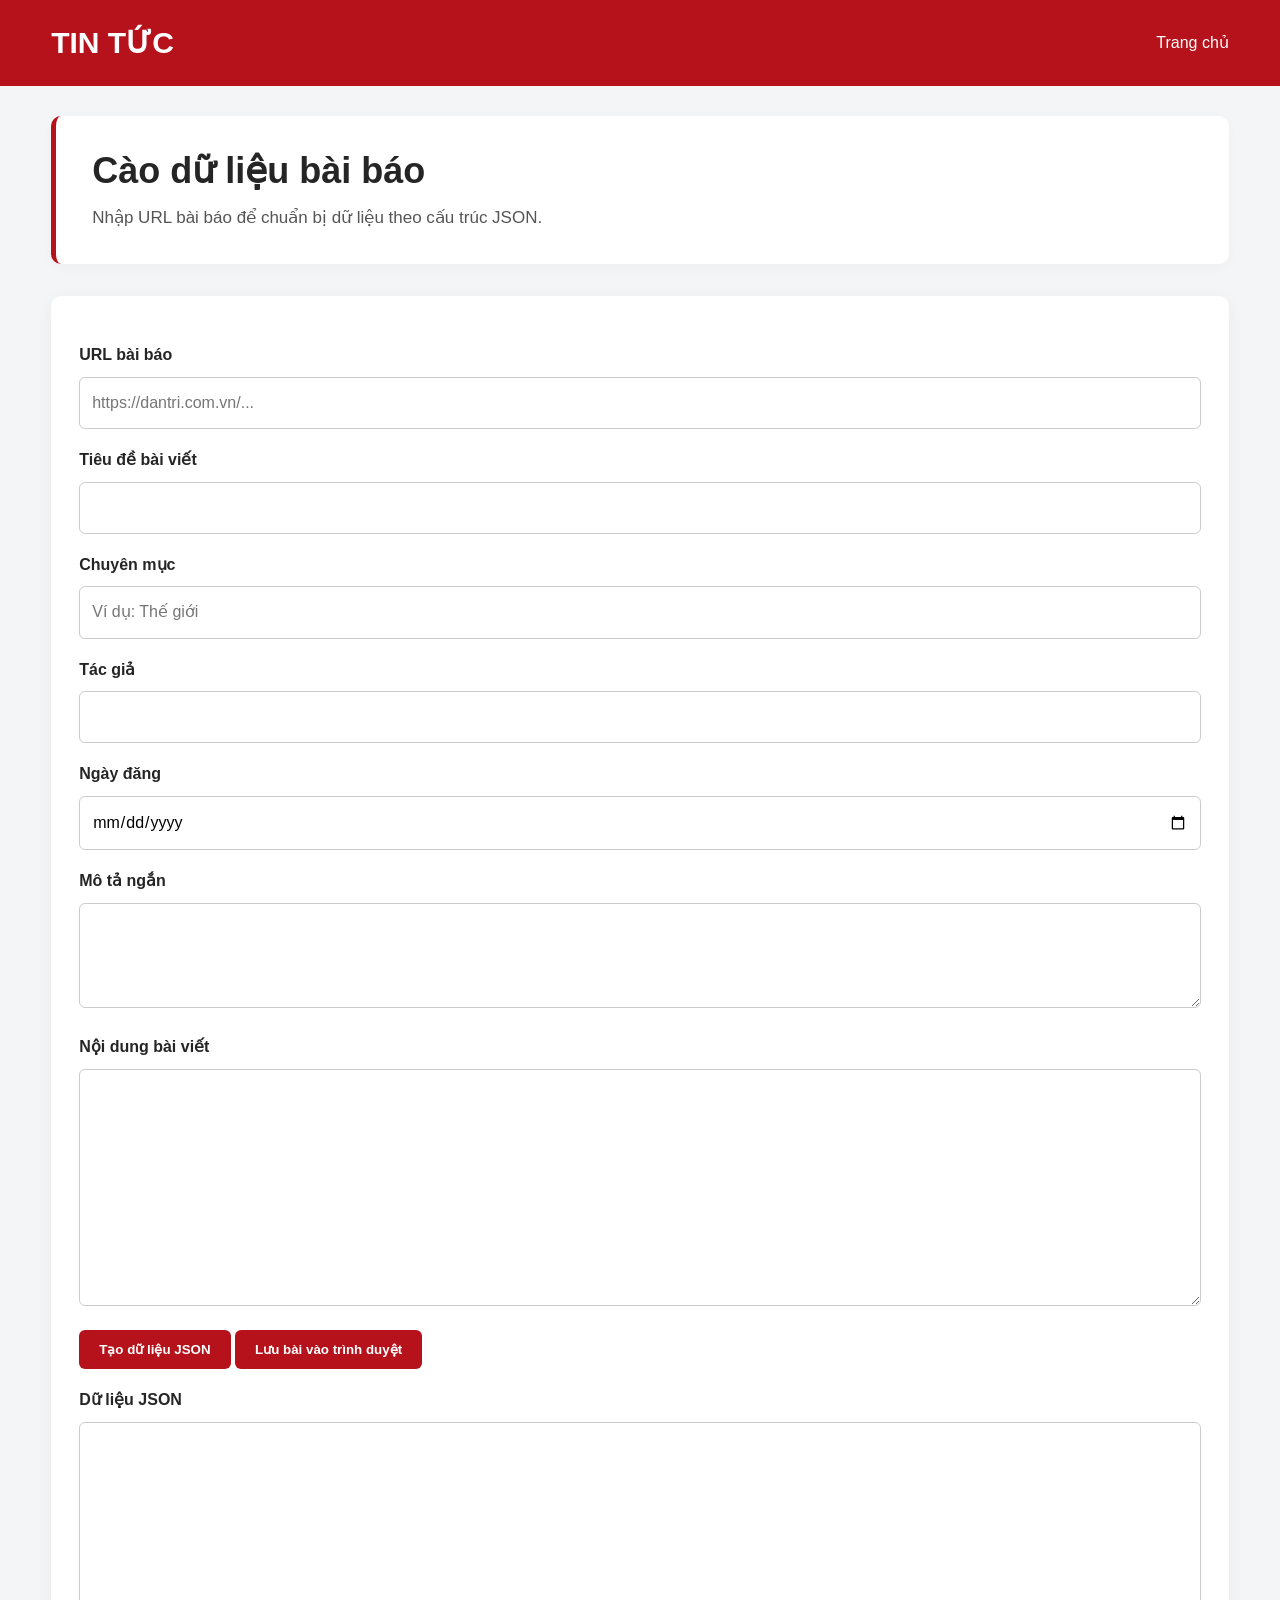
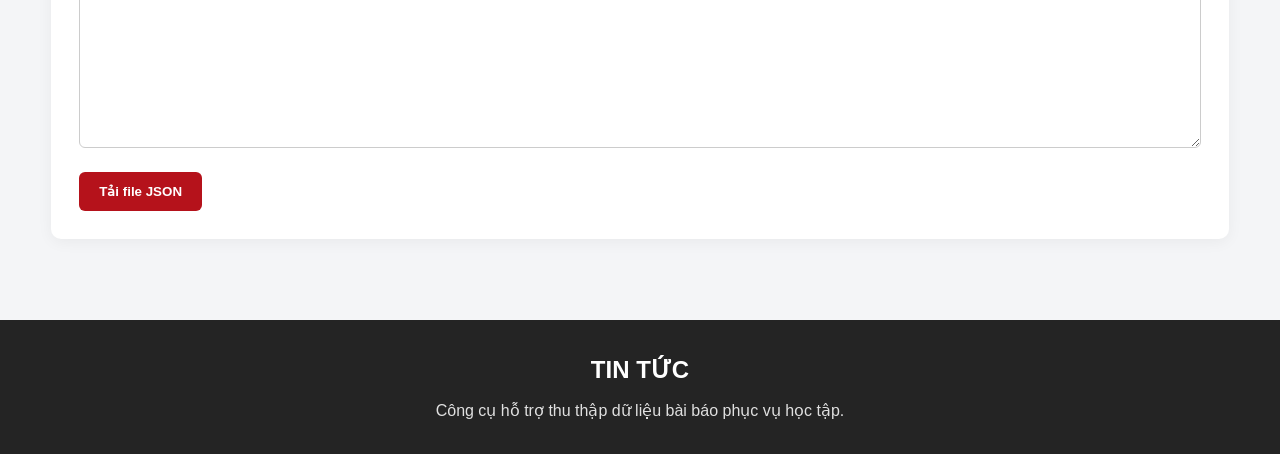
==== crawler.html @ 5439f524 "Create crawler.html" ====
<!DOCTYPE html>
<html lang="vi">
<head>
  <meta charset="UTF-8">
  <meta name="viewport" content="width=device-width, initial-scale=1.0">
  <title>Cào dữ liệu | TIN TỨC</title>
  <link rel="stylesheet" href="css/style.css">
  <style>
    .crawler-panel {
      background: white;
      padding: 28px;
      border-radius: 10px;
      box-shadow: 0 3px 15px #0000000d;
    }

    .crawler-panel label {
      display: block;
      font-weight: bold;
      margin: 18px 0 8px;
    }

    .crawler-panel input,
    .crawler-panel textarea {
      width: 100%;
      padding: 12px;
      border: 1px solid #ccc;
      border-radius: 6px;
      font: inherit;
    }

    .crawler-panel button {
      margin-top: 16px;
      padding: 12px 20px;
      background: #b5121b;
      color: white;
      border: 0;
      border-radius: 6px;
      cursor: pointer;
      font-weight: bold;
    }

    .crawler-panel button:hover {
      background: #920e16;
    }

    #crawlerStatus {
      margin-top: 16px;
      white-space: pre-wrap;
      overflow-wrap: anywhere;
    }

    #jsonPreview {
      min-height: 220px;
      font-family: monospace;
    }
  </style>
</head>
<body>
  <header class="site-header">
    <div class="container">
      <a class="logo" href="index.html">TIN TỨC</a>
      <nav><a href="index.html" style="color:white">Trang chủ</a></nav>
    </div>
  </header>

  <main class="container">
    <section class="welcome">
      <h1>Cào dữ liệu bài báo</h1>
      <p>Nhập URL bài báo để chuẩn bị dữ liệu theo cấu trúc JSON.</p>
    </section>

    <section class="crawler-panel">
      <form id="crawlerForm">
        <label for="articleUrl">URL bài báo</label>
        <input
          id="articleUrl"
          type="url"
          placeholder="https://dantri.com.vn/..."
          required
        >

        <label for="articleTitle">Tiêu đề bài viết</label>
        <input id="articleTitle" type="text" required>

        <label for="articleCategory">Chuyên mục</label>
        <input
          id="articleCategory"
          type="text"
          placeholder="Ví dụ: Thế giới"
          required
        >

        <label for="articleAuthor">Tác giả</label>
        <input id="articleAuthor" type="text">

        <label for="articleDate">Ngày đăng</label>
        <input id="articleDate" type="date">

        <label for="articleExcerpt">Mô tả ngắn</label>
        <textarea id="articleExcerpt" rows="3"></textarea>

        <label for="articleContent">Nội dung bài viết</label>
        <textarea id="articleContent" rows="8"></textarea>

        <button type="submit">Tạo dữ liệu JSON</button>
        <button type="button" id="saveArticle">Lưu bài vào trình duyệt</button>
      </form>

      <p id="crawlerStatus" role="status"></p>

      <label for="jsonPreview">Dữ liệu JSON</label>
      <textarea id="jsonPreview" rows="14" readonly></textarea>

      <button type="button" id="downloadJson">Tải file JSON</button>
    </section>
  </main>

  <footer class="site-footer">
    <div class="container">
      <h2>TIN TỨC</h2>
      <p>Công cụ hỗ trợ thu thập dữ liệu bài báo phục vụ học tập.</p>
    </div>
  </footer>

  <script src="js/crawler.js"></script>
</body>
</html>
---- css/style.css ----
* {
  box-sizing: border-box;
  margin: 0;
  padding: 0;
}

:root {
  --primary: #b5121b;
  --primary-dark: #920e16;
  --background: #f4f5f7;
  --white: #ffffff;
  --text: #252525;
  --muted: #6b7280;
  --border: #e5e7eb;
}

body {
  font-family: Arial, Helvetica, sans-serif;
  line-height: 1.65;
  color: var(--text);
  background: var(--background);
}

a {
  color: inherit;
  text-decoration: none;
}

a:hover {
  color: var(--primary);
}

.container {
  width: min(1200px, 92%);
  margin: 0 auto;
}

/* HEADER */
.site-header {
  background: var(--primary);
  color: var(--white);
  padding: 18px 0;
}

.site-header .container {
  display: flex;
  justify-content: space-between;
  align-items: center;
  gap: 28px;
}

.logo {
  font-size: 30px;
  font-weight: 800;
  color: white;
  white-space: nowrap;
}

.logo:hover {
  color: white;
}

.site-header nav {
  display: flex;
  align-items: center;
}

#categoryMenu {
  display: flex;
  align-items: center;
  flex-wrap: wrap;
  gap: 6px;
  list-style: none;
}

#categoryMenu > li {
  position: relative;
}

#categoryMenu > li > a {
  display: block;
  color: white;
  padding: 10px 13px;
  border-radius: 5px;
  font-weight: 700;
}

#categoryMenu > li > a:hover {
  background: var(--primary-dark);
  color: white;
}

/* MENU CON */
#categoryMenu .submenu {
  display: none;
  position: absolute;
  top: 100%;
  left: 0;
  z-index: 20;
  min-width: 220px;
  list-style: none;
  background: white;
  box-shadow: 0 5px 18px #00000020;
  border-radius: 6px;
  padding: 8px 0;
}

#categoryMenu li:hover > .submenu {
  display: block;
}

#categoryMenu .submenu a {
  display: block;
  color: var(--text);
  padding: 9px 15px;
  white-space: nowrap;
}

#categoryMenu .submenu a:hover {
  background: #fcebed;
  color: var(--primary);
}

/* MAIN */
main.container {
  padding-top: 30px;
  padding-bottom: 45px;
}

.welcome {
  background: white;
  padding: 32px 36px;
  margin-bottom: 32px;
  border-radius: 10px;
  border-left: 5px solid var(--primary);
  box-shadow: 0 3px 12px #00000008;
}

.welcome h1 {
  font-size: clamp(26px, 3vw, 36px);
  line-height: 1.3;
  margin-bottom: 10px;
}

.welcome p {
  color: #555;
  font-size: 17px;
}

section {
  margin-bottom: 36px;
}

section h2 {
  font-size: 25px;
  line-height: 1.4;
  margin-bottom: 20px;
  padding-left: 13px;
  border-left: 5px solid var(--primary);
}

/* DANH SACH BAI VIET */
.featured-posts {
  display: grid;
  grid-template-columns: 2fr 1fr;
  gap: 20px;
  align-items: stretch;
}

.post-list {
  display: grid;
  grid-template-columns: 1fr;
  gap: 16px;
}

.post-card {
  min-width: 0;
  padding: 22px;
  background: white;
  border: 1px solid var(--border);
  border-radius: 9px;
  box-shadow: 0 3px 10px #00000006;
  overflow-wrap: anywhere;
  transition: transform 0.2s, box-shadow 0.2s;
}

.post-card:hover {
  transform: translateY(-3px);
  box-shadow: 0 7px 20px #00000012;
}

.post-card h3 {
  font-size: 20px;
  line-height: 1.45;
  margin-bottom: 10px;
}

.post-card h3 a:hover {
  color: var(--primary);
}

.post-card p {
  margin-top: 7px;
}

.post-date,
.post-category {
  font-size: 14px;
  color: var(--muted);
}

.post-excerpt {
  margin-top: 12px !important;
}

/* TRANG CHI TIET */
.article-detail {
  background: white;
  padding: clamp(22px, 5vw, 48px);
  border-radius: 10px;
  box-shadow: 0 3px 15px #00000008;
}

.article-detail h1 {
  font-size: clamp(27px, 4vw, 38px);
  line-height: 1.35;
  margin: 15px 0;
}

.article-detail .article-content {
  margin-top: 28px;
  font-size: 18px;
  line-height: 1.9;
  white-space: pre-line;
}

/* FOOTER */
.site-footer {
  background: #242424;
  color: white;
  padding: 30px 0;
  text-align: center;
}

.site-footer h2 {
  margin-bottom: 8px;
}

.site-footer p {
  margin-top: 6px;
  color: #e0e0e0;
}

/* TABLET VA DIEN THOAI */
@media (max-width: 768px) {
  .site-header .container {
    flex-direction: column;
    align-items: flex-start;
    gap: 12px;
  }

  #categoryMenu {
    gap: 3px;
  }

  #categoryMenu > li > a {
    padding: 8px 9px;
  }

  #categoryMenu .submenu {
    position: static;
    box-shadow: none;
    border-radius: 0;
    padding-left: 10px;
  }

  #categoryMenu li:hover > .submenu {
    display: block;
  }

  .featured-posts {
    grid-template-columns: 1fr;
  }

  .welcome {
    padding: 24px;
  }

  section h2 {
    font-size: 22px;
  }

  .post-card {
    padding: 18px;
  }
}

@media (max-width: 480px) {
  .container {
    width: 94%;
  }

  .logo {
    font-size: 26px;
  }

  #categoryMenu {
    gap: 2px;
  }

  #categoryMenu > li > a {
    padding: 7px;
    font-size: 14px;
  }

  .welcome {
    padding: 20px;
  }

  .post-card h3 {
    font-size: 18px;
  }
}
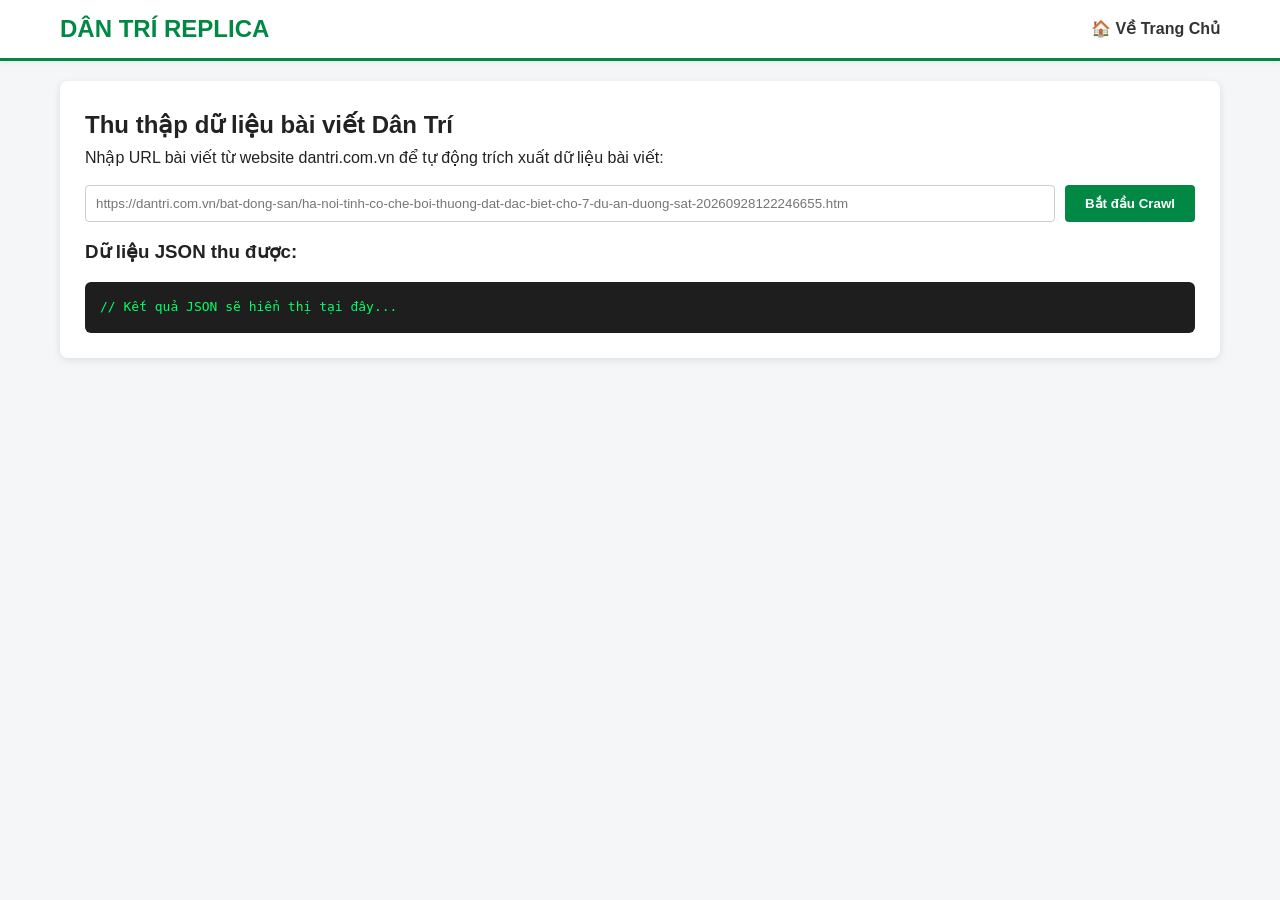
==== commit 2dfb158a: "Update crawler.html" ====
--- a/crawler.html
+++ b/crawler.html
@@ -1,128 +1,93 @@
-
 <!DOCTYPE html>
 <html lang="vi">
 <head>
   <meta charset="UTF-8">
   <meta name="viewport" content="width=device-width, initial-scale=1.0">
-  <title>Cào dữ liệu | TIN TỨC</title>
+  <title>Công cụ Crawler Dân Trí</title>
   <link rel="stylesheet" href="css/style.css">
   <style>
-    .crawler-panel {
-      background: white;
-      padding: 28px;
-      border-radius: 10px;
-      box-shadow: 0 3px 15px #0000000d;
-    }
-
-    .crawler-panel label {
-      display: block;
-      font-weight: bold;
-      margin: 18px 0 8px;
-    }
-
-    .crawler-panel input,
-    .crawler-panel textarea {
-      width: 100%;
-      padding: 12px;
-      border: 1px solid #ccc;
-      border-radius: 6px;
-      font: inherit;
-    }
-
-    .crawler-panel button {
-      margin-top: 16px;
-      padding: 12px 20px;
-      background: #b5121b;
-      color: white;
-      border: 0;
-      border-radius: 6px;
-      cursor: pointer;
-      font-weight: bold;
-    }
-
-    .crawler-panel button:hover {
-      background: #920e16;
-    }
-
-    #crawlerStatus {
-      margin-top: 16px;
-      white-space: pre-wrap;
-      overflow-wrap: anywhere;
-    }
-
-    #jsonPreview {
-      min-height: 220px;
-      font-family: monospace;
-    }
+    .crawler-box { background: #fff; padding: 25px; border-radius: 8px; box-shadow: 0 2px 8px rgba(0,0,0,0.1); }
+    .input-group { display: flex; gap: 10px; margin-top: 15px; }
+    .input-group input { flex: 1; padding: 10px; border: 1px solid #ccc; border-radius: 4px; }
+    .btn { background: var(--primary-color); color: #fff; border: none; padding: 10px 20px; cursor: pointer; border-radius: 4px; font-weight: bold; }
+    .btn:hover { background: #006633; }
+    pre { background: #1e1e1e; color: #00ff66; padding: 15px; border-radius: 6px; overflow-x: auto; margin-top: 15px; max-height: 400px; }
   </style>
 </head>
 <body>
-  <header class="site-header">
-    <div class="container">
-      <a class="logo" href="index.html">TIN TỨC</a>
-      <nav><a href="index.html" style="color:white">Trang chủ</a></nav>
+
+  <header>
+    <div class="header-container">
+      <a href="index.html" class="logo">DÂN TRÍ REPLICA</a>
+      <a href="index.html" style="color: #333; text-decoration: none; font-weight: bold;">🏠 Về Trang Chủ</a>
     </div>
   </header>
 
   <main class="container">
-    <section class="welcome">
-      <h1>Cào dữ liệu bài báo</h1>
-      <p>Nhập URL bài báo để chuẩn bị dữ liệu theo cấu trúc JSON.</p>
-    </section>
+    <div class="crawler-box">
+      <h2>Thu thập dữ liệu bài viết Dân Trí</h2>
+      <p>Nhập URL bài viết từ website dantri.com.vn để tự động trích xuất dữ liệu bài viết:</p>
+      
+      <div class="input-group">
+        <input type="text" id="crawl-url" placeholder="https://dantri.com.vn/bat-dong-san/ha-noi-tinh-co-che-boi-thuong-dat-dac-biet-cho-7-du-an-duong-sat-20260928122246655.htm">
+        <button class="btn" onclick="handleCrawl()">Bắt đầu Crawl</button>
+      </div>
 
-    <section class="crawler-panel">
-      <form id="crawlerForm">
-        <label for="articleUrl">URL bài báo</label>
-        <input
-          id="articleUrl"
-          type="url"
-          placeholder="https://dantri.com.vn/..."
-          required
-        >
+      <div id="status" style="margin-top: 15px; font-weight: bold;"></div>
 
-        <label for="articleTitle">Tiêu đề bài viết</label>
-        <input id="articleTitle" type="text" required>
+      <h3>Dữ liệu JSON thu được:</h3>
+      <pre id="json-result">// Kết quả JSON sẽ hiển thị tại đây...</pre>
 
-        <label for="articleCategory">Chuyên mục</label>
-        <input
-          id="articleCategory"
-          type="text"
-          placeholder="Ví dụ: Thế giới"
-          required
-        >
-
-        <label for="articleAuthor">Tác giả</label>
-        <input id="articleAuthor" type="text">
-
-        <label for="articleDate">Ngày đăng</label>
-        <input id="articleDate" type="date">
-
-        <label for="articleExcerpt">Mô tả ngắn</label>
-        <textarea id="articleExcerpt" rows="3"></textarea>
-
-        <label for="articleContent">Nội dung bài viết</label>
-        <textarea id="articleContent" rows="8"></textarea>
-
-        <button type="submit">Tạo dữ liệu JSON</button>
-        <button type="button" id="saveArticle">Lưu bài vào trình duyệt</button>
-      </form>
-
-      <p id="crawlerStatus" role="status"></p>
-
-      <label for="jsonPreview">Dữ liệu JSON</label>
-      <textarea id="jsonPreview" rows="14" readonly></textarea>
-
-      <button type="button" id="downloadJson">Tải file JSON</button>
-    </section>
+      <button class="btn" id="save-btn" style="display: none; margin-top: 15px;" onclick="saveToLocalStorage()">Lưu bài viết vào LocalStorage</button>
+    </div>
   </main>
 
-  <footer class="site-footer">
-    <div class="container">
-      <h2>TIN TỨC</h2>
-      <p>Công cụ hỗ trợ thu thập dữ liệu bài báo phục vụ học tập.</p>
-    </div>
-  </footer>
+  <script src="js/crawler.js"></script>
+  <script>
+    let currentCrawledData = null;
 
-  <script src="js/crawler.js"></script>
+    async function handleCrawl() {
+      const url = document.getElementById('crawl-url').value.trim();
+      const status = document.getElementById('status');
+      const resultBox = document.getElementById('json-result');
+      const saveBtn = document.getElementById('save-btn');
+
+      if (!url) {
+        alert('Vui lòng nhập URL!');
+        return;
+      }
+
+      status.innerText = '⏳ Đang cào dữ liệu từ Dân Trí...';
+      status.style.color = '#e67e22';
+
+      try {
+        currentCrawledData = await crawlDantriArticle(url);
+        resultBox.innerText = JSON.stringify(currentCrawledData, null, 2);
+        status.innerText = '✅ Cào dữ liệu thành công!';
+        status.style.color = '#27ae60';
+        saveBtn.style.display = 'inline-block';
+      } catch (err) {
+        status.innerText = '❌ Lỗi khi cào dữ liệu. Vui lòng kiểm tra lại URL hoặc kết nối internet.';
+        status.style.color = '#c0392b';
+        console.error(err);
+      }
+    }
+
+    function saveToLocalStorage() {
+      if (!currentCrawledData) return;
+
+      let articles = JSON.parse(localStorage.getItem('articles')) || [];
+      // Kiểm tra trùng lặp
+      const index = articles.findIndex(a => a.id === currentCrawledData.id);
+      if (index !== -1) {
+        articles[index] = currentCrawledData;
+      } else {
+        articles.unshift(currentCrawledData);
+      }
+
+      localStorage.setItem('articles', JSON.stringify(articles));
+      alert('Đã lưu bài viết thành công vào LocalStorage!');
+    }
+  </script>
 </body>
 </html>
--- a/css/style.css
+++ b/css/style.css
@@ -1,324 +1,75 @@
-
-* {
-  box-sizing: border-box;
-  margin: 0;
-  padding: 0;
+:root {
+  --primary-color: #008844;
+  --text-color: #222;
+  --bg-color: #f4f6f8;
+  --card-bg: #fff;
+  --border-color: #e0e0e0;
 }
 
-:root {
-  --primary: #b5121b;
-  --primary-dark: #920e16;
-  --background: #f4f5f7;
-  --white: #ffffff;
-  --text: #252525;
-  --muted: #6b7280;
-  --border: #e5e7eb;
+* { box-sizing: border-box; margin: 0; padding: 0; }
+body { font-family: 'Segoe UI', Tahoma, Geneva, Verdana, sans-serif; background-color: var(--bg-color); color: var(--text-color); line-height: 1.6; }
+
+/* Header & Navigation */
+header { background-color: #fff; border-bottom: 3px solid var(--primary-color); position: sticky; top: 0; z-index: 1000; box-shadow: 0 2px 5px rgba(0,0,0,0.05); }
+.header-container { max-width: 1200px; margin: 0 auto; display: flex; align-items: center; justify-content: space-between; padding: 10px 20px; }
+.logo { font-size: 24px; font-weight: bold; color: var(--primary-color); text-decoration: none; }
+
+.navbar { display: flex; list-style: none; background: #fff; }
+.navbar li { position: relative; }
+.navbar a { display: block; padding: 12px 16px; color: #333; text-decoration: none; font-weight: 600; font-size: 15px; }
+.navbar a:hover { color: var(--primary-color); background-color: #f0f7f3; }
+
+/* Submenu */
+.navbar li .dropdown { display: none; position: absolute; top: 100%; left: 0; background: #fff; min-width: 200px; box-shadow: 0 4px 8px rgba(0,0,0,0.1); list-style: none; z-index: 10; }
+.navbar li:hover .dropdown { display: block; }
+
+/* Container */
+.container { max-width: 1200px; margin: 20px auto; padding: 0 20px; }
+
+/* Top Section (3 bài viết mới nhất) */
+.top-section { display: grid; grid-template-columns: 2fr 1fr; gap: 20px; margin-bottom: 30px; }
+.featured-post { background: var(--card-bg); border-radius: 8px; overflow: hidden; box-shadow: 0 2px 6px rgba(0,0,0,0.05); cursor: pointer; }
+.featured-post img { width: 100%; height: 280px; object-fit: cover; }
+.featured-post .info { padding: 15px; }
+.featured-post h2 { font-size: 20px; margin-bottom: 10px; color: #111; }
+
+.side-posts { display: flex; flex-direction: column; gap: 15px; }
+.side-post-card { background: var(--card-bg); padding: 12px; border-radius: 8px; display: flex; gap: 10px; box-shadow: 0 2px 6px rgba(0,0,0,0.05); cursor: pointer; }
+.side-post-card img { width: 100px; height: 75px; object-fit: cover; border-radius: 4px; }
+.side-post-card h3 { font-size: 14px; line-height: 1.4; }
+
+/* General Post List */
+.section-title { font-size: 20px; font-weight: bold; margin-bottom: 15px; border-left: 4px solid var(--primary-color); padding-left: 10px; color: var(--primary-color); }
+.post-list { display: flex; flex-direction: column; gap: 15px; }
+.post-item { display: flex; gap: 15px; background: var(--card-bg); padding: 15px; border-radius: 8px; box-shadow: 0 2px 6px rgba(0,0,0,0.04); cursor: pointer; }
+.post-item img { width: 180px; height: 120px; object-fit: cover; border-radius: 6px; }
+.post-item-content { flex: 1; }
+.post-item-content h3 { font-size: 17px; margin-bottom: 8px; }
+.post-meta { font-size: 12px; color: #777; margin-top: 6px; }
+
+/* Article Detail View */
+.article-detail { background: #fff; padding: 25px; border-radius: 8px; box-shadow: 0 2px 8px rgba(0,0,0,0.05); }
+.article-detail h1 { font-size: 28px; margin-bottom: 12px; line-height: 1.3; }
+.article-detail .meta-info { font-size: 13px; color: #666; margin-bottom: 20px; border-bottom: 1px solid #eee; padding-bottom: 10px; }
+.article-detail .sapo { font-weight: bold; font-size: 16px; margin-bottom: 15px; color: #444; }
+.article-detail img { max-width: 100%; border-radius: 6px; margin: 15px 0; }
+.article-detail .content { font-size: 16px; white-space: pre-line; line-height: 1.8; }
+
+/* Footer */
+footer { background-color: #1f2937; color: #d1d5db; padding: 40px 0 20px 0; margin-top: 40px; }
+.footer-container { max-width: 1200px; margin: 0 auto; padding: 0 20px; display: grid; grid-template-columns: repeat(auto-fit, minmax(220px, 1fr)); gap: 30px; }
+.footer-col h3 { color: #fff; font-size: 16px; margin-bottom: 15px; border-bottom: 2px solid var(--primary-color); display: inline-block; padding-bottom: 5px; }
+.footer-col ul { list-style: none; }
+.footer-col ul li { margin-bottom: 8px; }
+.footer-col a { color: #9ca3af; text-decoration: none; font-size: 14px; }
+.footer-col a:hover { color: #fff; }
+.footer-bottom { text-align: center; margin-top: 30px; padding-top: 20px; border-top: 1px solid #374151; font-size: 13px; color: #9ca3af; }
+
+/* Responsive Layout */
+@media (max-width: 768px) {
+  .top-section { grid-template-columns: 1fr; }
+  .post-item { flex-direction: column; }
+  .post-item img { width: 100%; height: 180px; }
+  .header-container { flex-direction: column; gap: 10px; }
+  .navbar { flex-wrap: wrap; justify-content: center; }
 }
-
-body {
-  font-family: Arial, Helvetica, sans-serif;
-  line-height: 1.65;
-  color: var(--text);
-  background: var(--background);
-}
-
-a {
-  color: inherit;
-  text-decoration: none;
-}
-
-a:hover {
-  color: var(--primary);
-}
-
-.container {
-  width: min(1200px, 92%);
-  margin: 0 auto;
-}
-
-/* HEADER */
-.site-header {
-  background: var(--primary);
-  color: var(--white);
-  padding: 18px 0;
-}
-
-.site-header .container {
-  display: flex;
-  justify-content: space-between;
-  align-items: center;
-  gap: 28px;
-}
-
-.logo {
-  font-size: 30px;
-  font-weight: 800;
-  color: white;
-  white-space: nowrap;
-}
-
-.logo:hover {
-  color: white;
-}
-
-.site-header nav {
-  display: flex;
-  align-items: center;
-}
-
-#categoryMenu {
-  display: flex;
-  align-items: center;
-  flex-wrap: wrap;
-  gap: 6px;
-  list-style: none;
-}
-
-#categoryMenu > li {
-  position: relative;
-}
-
-#categoryMenu > li > a {
-  display: block;
-  color: white;
-  padding: 10px 13px;
-  border-radius: 5px;
-  font-weight: 700;
-}
-
-#categoryMenu > li > a:hover {
-  background: var(--primary-dark);
-  color: white;
-}
-
-/* MENU CON */
-#categoryMenu .submenu {
-  display: none;
-  position: absolute;
-  top: 100%;
-  left: 0;
-  z-index: 20;
-  min-width: 220px;
-  list-style: none;
-  background: white;
-  box-shadow: 0 5px 18px #00000020;
-  border-radius: 6px;
-  padding: 8px 0;
-}
-
-#categoryMenu li:hover > .submenu {
-  display: block;
-}
-
-#categoryMenu .submenu a {
-  display: block;
-  color: var(--text);
-  padding: 9px 15px;
-  white-space: nowrap;
-}
-
-#categoryMenu .submenu a:hover {
-  background: #fcebed;
-  color: var(--primary);
-}
-
-/* MAIN */
-main.container {
-  padding-top: 30px;
-  padding-bottom: 45px;
-}
-
-.welcome {
-  background: white;
-  padding: 32px 36px;
-  margin-bottom: 32px;
-  border-radius: 10px;
-  border-left: 5px solid var(--primary);
-  box-shadow: 0 3px 12px #00000008;
-}
-
-.welcome h1 {
-  font-size: clamp(26px, 3vw, 36px);
-  line-height: 1.3;
-  margin-bottom: 10px;
-}
-
-.welcome p {
-  color: #555;
-  font-size: 17px;
-}
-
-section {
-  margin-bottom: 36px;
-}
-
-section h2 {
-  font-size: 25px;
-  line-height: 1.4;
-  margin-bottom: 20px;
-  padding-left: 13px;
-  border-left: 5px solid var(--primary);
-}
-
-/* DANH SACH BAI VIET */
-.featured-posts {
-  display: grid;
-  grid-template-columns: 2fr 1fr;
-  gap: 20px;
-  align-items: stretch;
-}
-
-.post-list {
-  display: grid;
-  grid-template-columns: 1fr;
-  gap: 16px;
-}
-
-.post-card {
-  min-width: 0;
-  padding: 22px;
-  background: white;
-  border: 1px solid var(--border);
-  border-radius: 9px;
-  box-shadow: 0 3px 10px #00000006;
-  overflow-wrap: anywhere;
-  transition: transform 0.2s, box-shadow 0.2s;
-}
-
-.post-card:hover {
-  transform: translateY(-3px);
-  box-shadow: 0 7px 20px #00000012;
-}
-
-.post-card h3 {
-  font-size: 20px;
-  line-height: 1.45;
-  margin-bottom: 10px;
-}
-
-.post-card h3 a:hover {
-  color: var(--primary);
-}
-
-.post-card p {
-  margin-top: 7px;
-}
-
-.post-date,
-.post-category {
-  font-size: 14px;
-  color: var(--muted);
-}
-
-.post-excerpt {
-  margin-top: 12px !important;
-}
-
-/* TRANG CHI TIET */
-.article-detail {
-  background: white;
-  padding: clamp(22px, 5vw, 48px);
-  border-radius: 10px;
-  box-shadow: 0 3px 15px #00000008;
-}
-
-.article-detail h1 {
-  font-size: clamp(27px, 4vw, 38px);
-  line-height: 1.35;
-  margin: 15px 0;
-}
-
-.article-detail .article-content {
-  margin-top: 28px;
-  font-size: 18px;
-  line-height: 1.9;
-  white-space: pre-line;
-}
-
-/* FOOTER */
-.site-footer {
-  background: #242424;
-  color: white;
-  padding: 30px 0;
-  text-align: center;
-}
-
-.site-footer h2 {
-  margin-bottom: 8px;
-}
-
-.site-footer p {
-  margin-top: 6px;
-  color: #e0e0e0;
-}
-
-/* TABLET VA DIEN THOAI */
-@media (max-width: 768px) {
-  .site-header .container {
-    flex-direction: column;
-    align-items: flex-start;
-    gap: 12px;
-  }
-
-  #categoryMenu {
-    gap: 3px;
-  }
-
-  #categoryMenu > li > a {
-    padding: 8px 9px;
-  }
-
-  #categoryMenu .submenu {
-    position: static;
-    box-shadow: none;
-    border-radius: 0;
-    padding-left: 10px;
-  }
-
-  #categoryMenu li:hover > .submenu {
-    display: block;
-  }
-
-  .featured-posts {
-    grid-template-columns: 1fr;
-  }
-
-  .welcome {
-    padding: 24px;
-  }
-
-  section h2 {
-    font-size: 22px;
-  }
-
-  .post-card {
-    padding: 18px;
-  }
-}
-
-@media (max-width: 480px) {
-  .container {
-    width: 94%;
-  }
-
-  .logo {
-    font-size: 26px;
-  }
-
-  #categoryMenu {
-    gap: 2px;
-  }
-
-  #categoryMenu > li > a {
-    padding: 7px;
-    font-size: 14px;
-  }
-
-  .welcome {
-    padding: 20px;
-  }
-
-  .post-card h3 {
-    font-size: 18px;
-  }
-}
